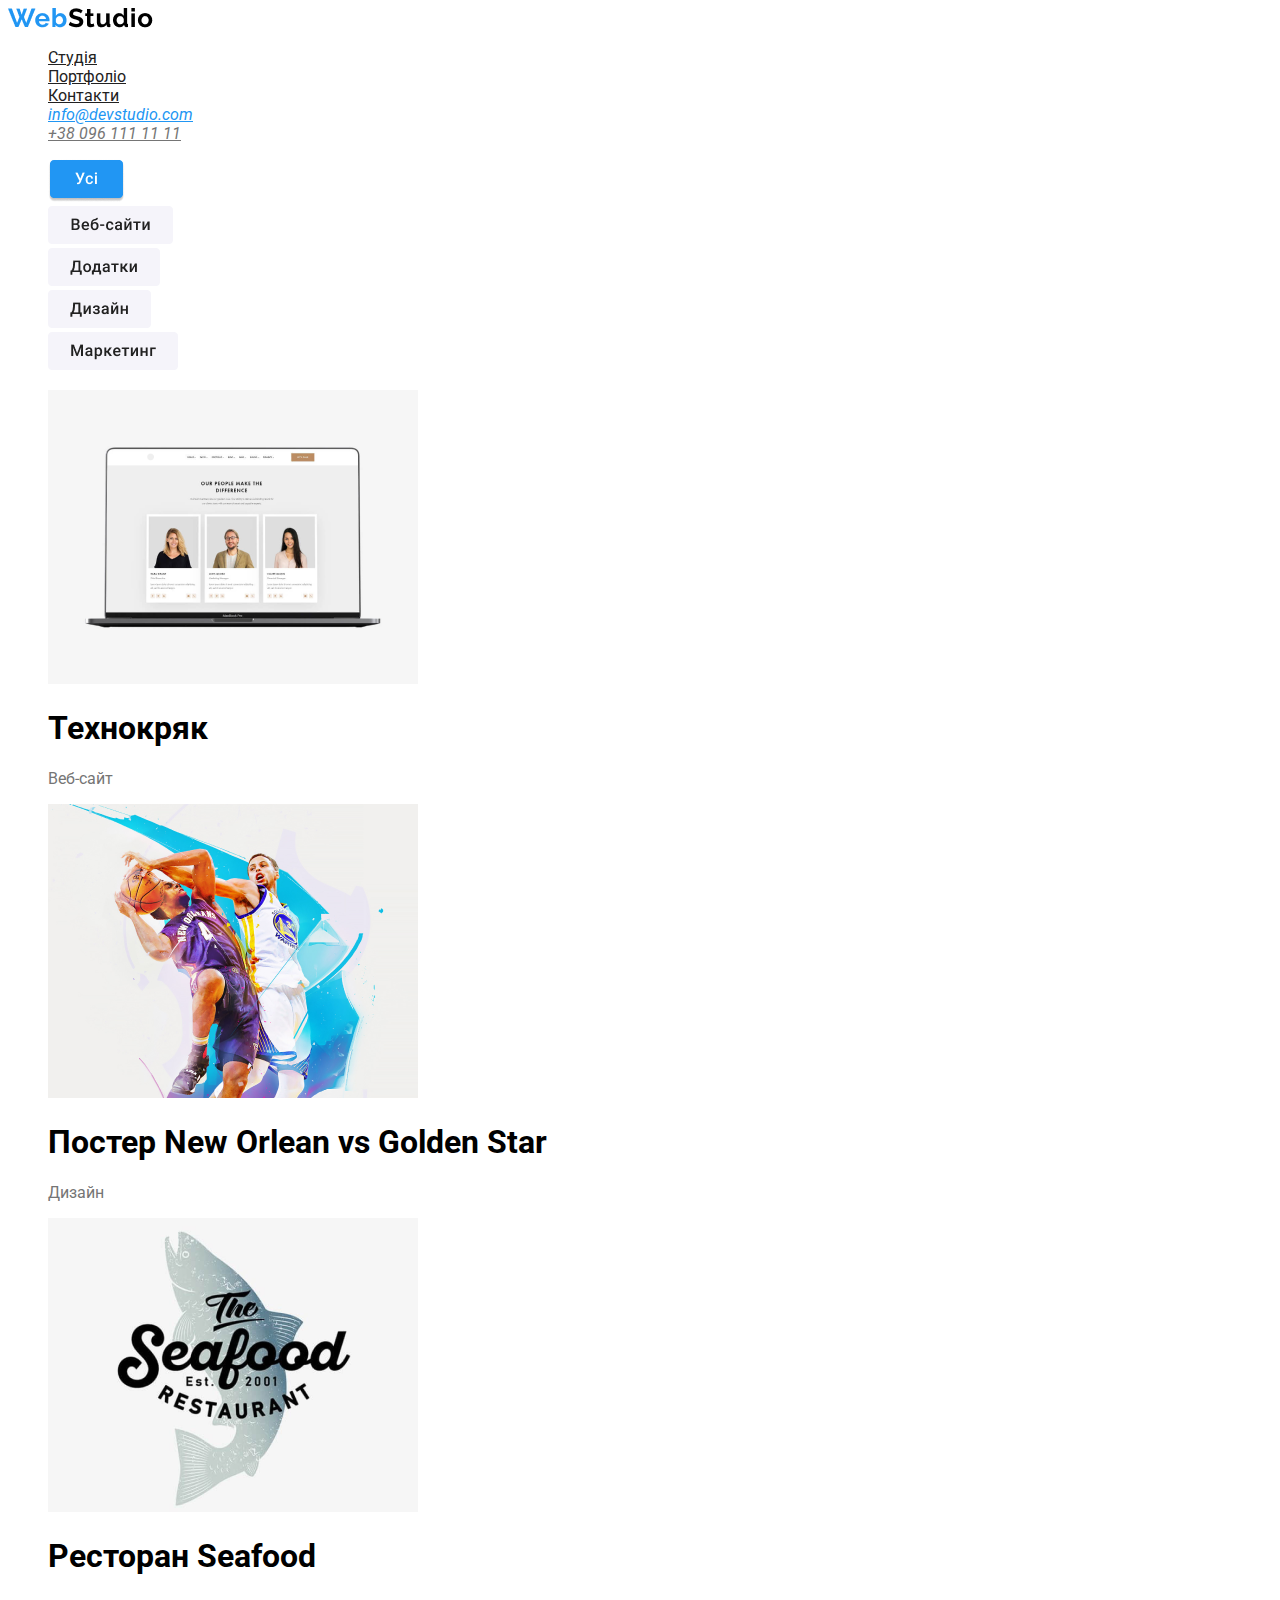
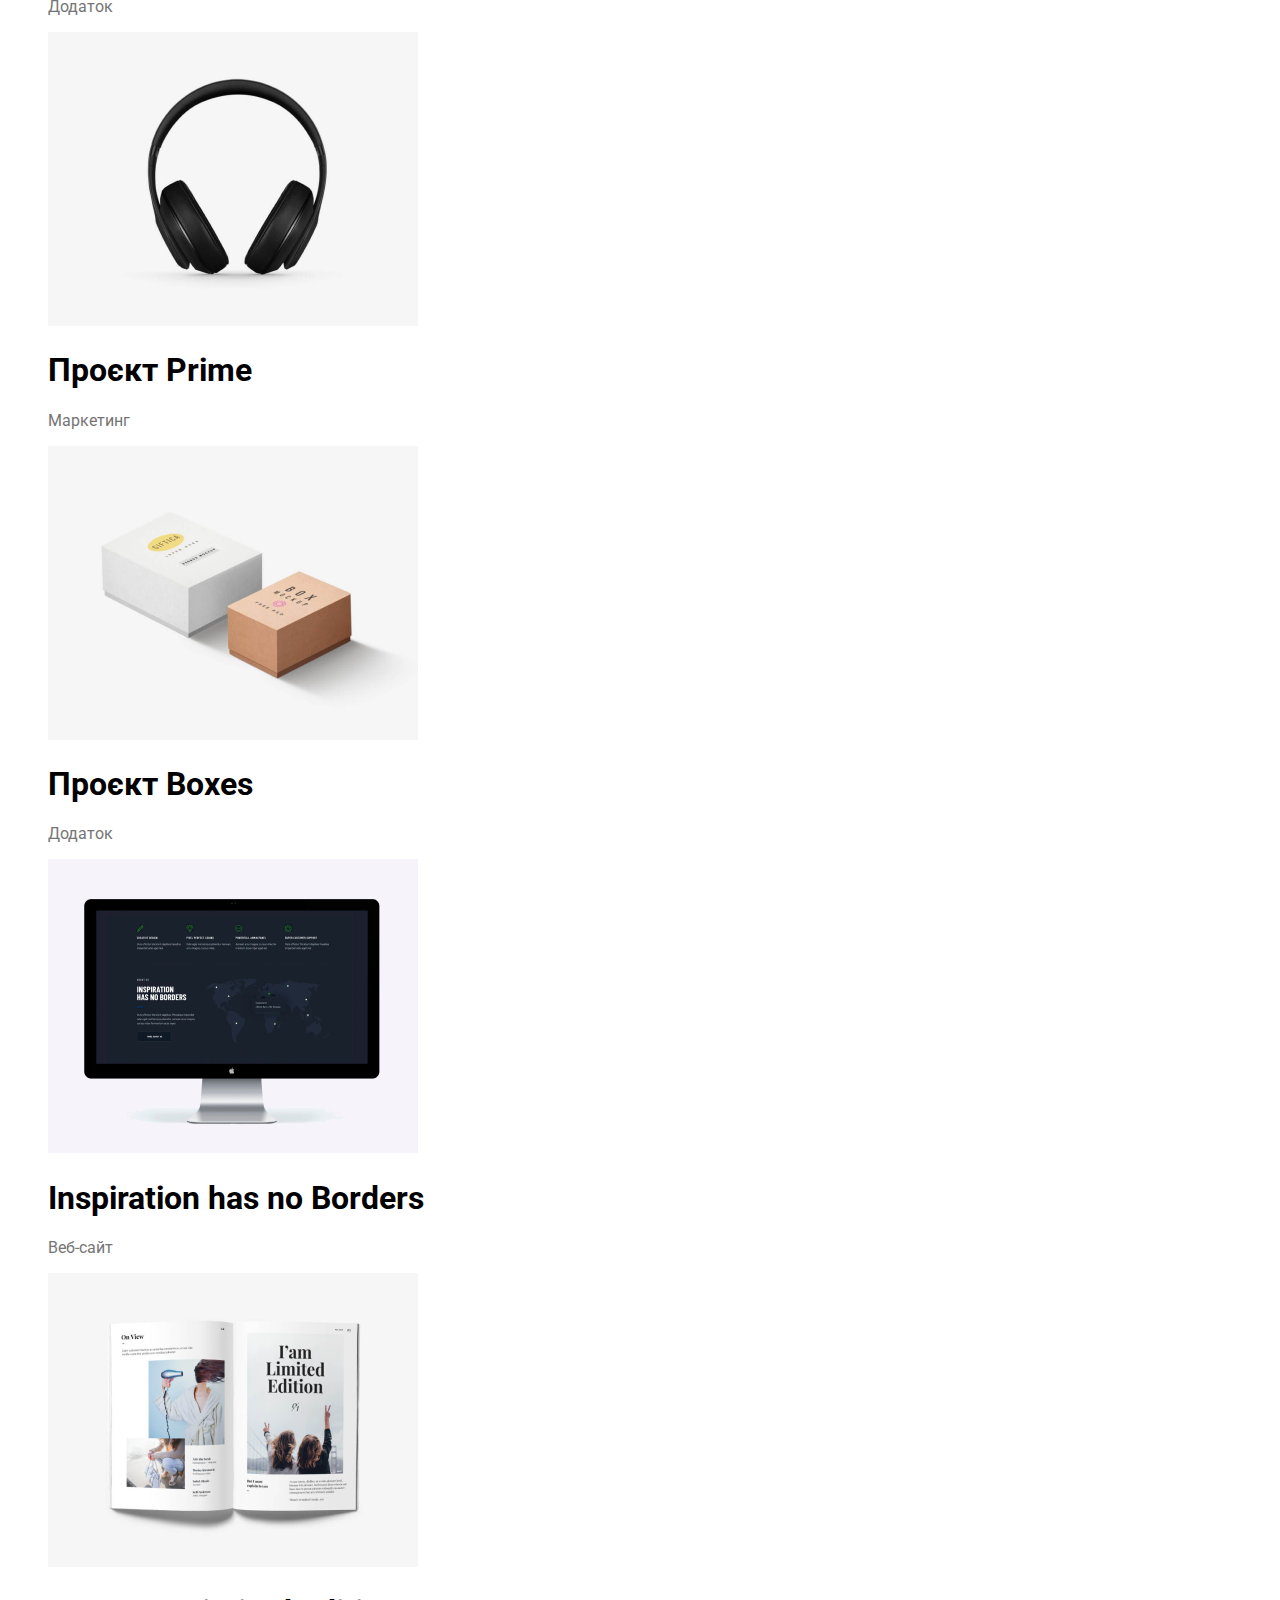
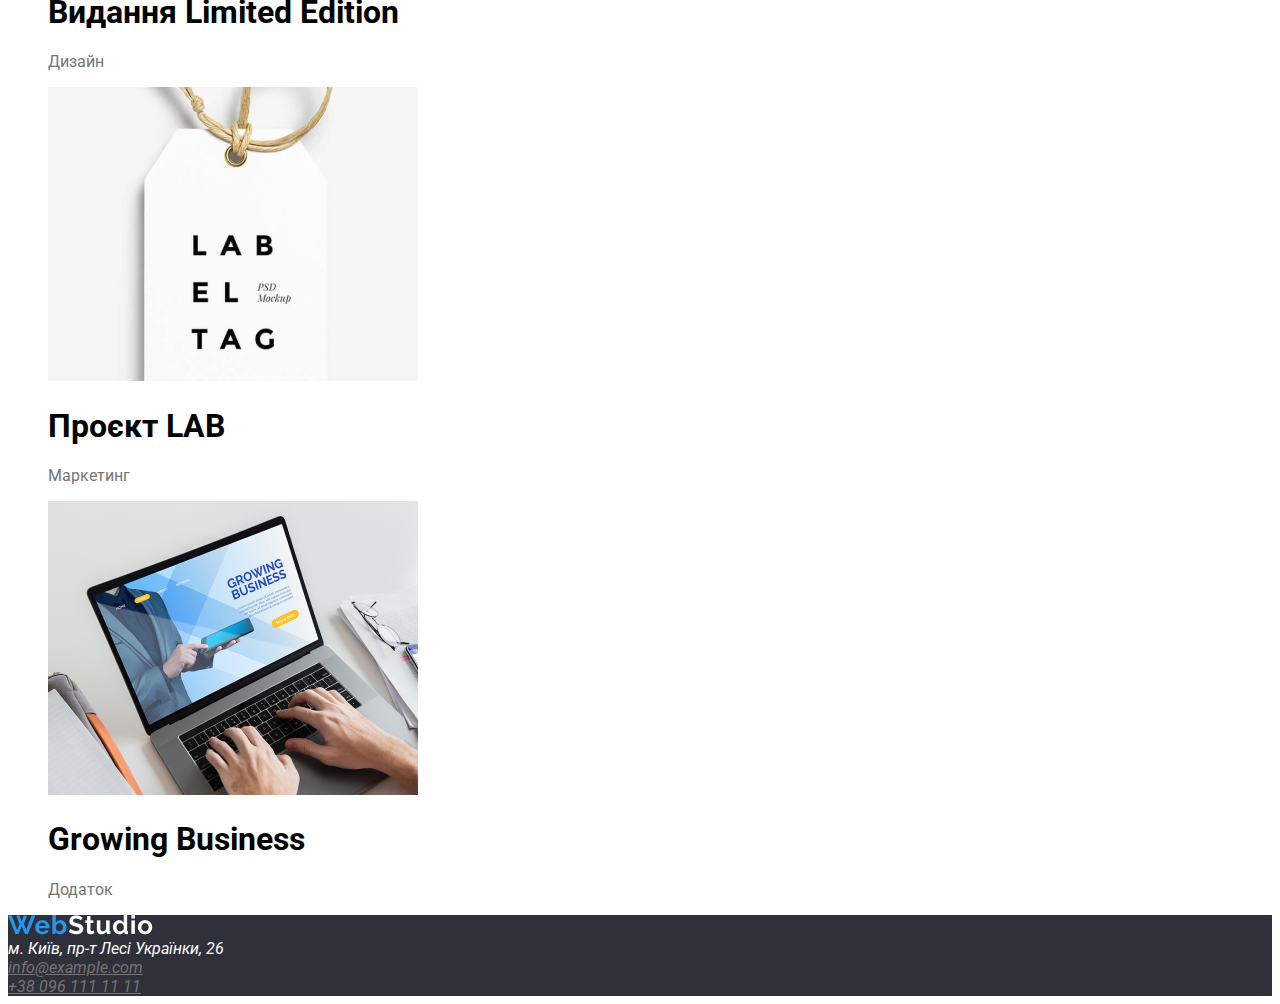
==== photoblog/portfolio.html @ d5c73bd6 "danilo" ====
<!DOCTYPE html>
<html lang="en">
<head>
    <meta charset="UTF-8">
    <meta name="viewport" content="width=device-width, initial-scale=1.0">
    <title>Document</title>
    <link rel="stylesheet" href="style.css">
    <link href="https://fonts.googleapis.com/css2?family=Roboto:ital,wght@0,100;0,300;0,400;0,500;0,700;0,900;1,100;1,300;1,400;1,500;1,700;1,900&display=swap" rel="stylesheet">
    <link href="https://fonts.googleapis.com/css2?family=Raleway:ital,wght@0,100..900;1,100..900&display=swap" rel="stylesheet">
    <link rel="stylesheet" href="/*! modern-normalize v3.0.1 | MIT License | https://github.com/sindresorhus/modern-normalize */*,::after,::before{box-sizing:border-box}html{font-family:system-ui,'Segoe UI',Roboto,Helvetica,Arial,sans-serif,'Apple Color Emoji','Segoe UI Emoji';line-height:1.15;-webkit-text-size-adjust:100%;tab-size:4}body{margin:0}b,strong{font-weight:bolder}code,kbd,pre,samp{font-family:ui-monospace,SFMono-Regular,Consolas,'Liberation Mono',Menlo,monospace;font-size:1em}small{font-size:80%}sub,sup{font-size:75%;line-height:0;position:relative;vertical-align:baseline}sub{bottom:-.25em}sup{top:-.5em}table{border-color:currentcolor}button,input,optgroup,select,textarea{font-family:inherit;font-size:100%;line-height:1.15;margin:0}[type=button],[type=reset],[type=submit],button{-webkit-appearance:button}legend{padding:0}progress{vertical-align:baseline}::-webkit-inner-spin-button,::-webkit-outer-spin-button{height:auto}[type=search]{-webkit-appearance:textfield;outline-offset:-2px}::-webkit-search-decoration{-webkit-appearance:none}::-webkit-file-upload-button{-webkit-appearance:button;font:inherit}summary{display:list-item}">
</head>
<body>
    <header>
        <img class="logotype" src="/img/WebStudio2.png" alt="">
        <ul class="navigation-list">
            <li><a class="navigation" href="/Студія">Студія</a></li>
            <li><a class="navigation" href="/Портфоліо">Портфоліо</a></li>
            <li><a class="navigation" href="/Контакти">Контакти</a></li>
            <address><a class="gmail" href="info@devstudio.com">info@devstudio.com</a></address>
            <address><a href="tel:+38 096 111 11 11">+38 096 111 11 11</a></address>
        </ul>
    </header>
    <main>
        <ul>
            <li><img src="/img/all.png" alt=""></li>
            <li><img src="/img/cites.png" alt=""></li>
            <li><img src="/img/programes.png" alt=""></li>
            <li><img src="/img/sizanes.png" alt=""></li>
            <li><img src="/img/marekt.png" alt=""></li>
        </ul>
        <ul>
            <li>
                <img src="/img/notebook.png" alt="">
                <h1>Технокряк</h1>
                <p class="text">Веб-сайт</p>
            </li>
            <li>
                <img src="/img/basketball.png" alt="">
                <h1>Постер New Orlean vs Golden Star</h1>
                <p class="text">Дизайн</p>
            </li>
            <li>
                <img src="/img/resturant.png" alt="">
                <h1>Ресторан Seafood</h1>
                <p class="text">Додаток</p>
            </li>
            <li>
                <img src="/img/headphone.png" alt="">
                <h1>Проєкт Prime</h1>
                <p class="text">Маркетинг</p>
            </li>
            <li>
                <img src="/img/blocks.png" alt="">
                <h1>Проєкт Boxes</h1>
                <p class="text">Додаток</p>
            </li>
            <li>
                <img src="/img/computer.png" alt="">
                <h1>Inspiration has no Borders</h1>
                <p class="text">Веб-сайт</p>
            </li>
            <li>
                <img src="/img/book.png" alt="">
                <h1>Видання Limited Edition</h1>
                <p class="text">Дизайн</p>
            </li>
            <li>
                <img src="/img/labeltag.png" alt="">
                <h1>Проєкт LAB</h1>
                <p class="text">Маркетинг</p>
            </li>
            <li>
                <img src="/img/work.png" alt="">
                <h1>Growing Business</h1>
                <p class="text">Додаток</p>
            </li>
        </ul>
    </main>
    <footer>
        <img class="logotype" src="/img/WebStudio.png" alt="">
        <address class="address">м. Київ, пр-т Лесі Українки, 26</address>
        <address><a href="info@example.com">info@example.com</a></address>
        <address><a href="tel:+38 096 111 11 11">+38 096 111 11 11</a></address>
       
    </footer>
</body>
</html>
---- photoblog/style.css ----
:root{
    --color: #2196F3;
    --black: #212121;
    --gray: #757575;
    --backround-color: #2F303A;
    --white: #FFFFFF;
    --blue:  #2196F3;


}
.navigation{
    color: var(--black);
}
.navigation-list :hover{
    color: var(--blue);
}
a[href="/Конткати"]{
    color: var(--black);
}
a[href="tel:+38 096 111 11 11"]{
    color: var(--gray);
}
.nav-site{
    background-color: var(--backround-color);
}
.title{
    color: var(--white);
}
.button{
 background-color: var(--blue);
 color: var(--white);
}

.text{
    color: var(--gray);
}
footer{
    background-color: var(--backround-color);
}
a[href="info@devstudio.com"]{
   color: var(--gray);
}
.address{
    color: var(--white);
}
.address{
    color: var(--white);
}
.gmail[href="info@devstudio.com"]{
    color: var(--blue);
}

body{
    font-family: "Roboto";
}
a[href="/WebStudio"]{
    font-family: "Raleway";
}
.logotype{
    font-family: "Raleway";
}
a[href="info@example.com"]{
    color: var(--gray);
}
ul{
    list-style: none;
}
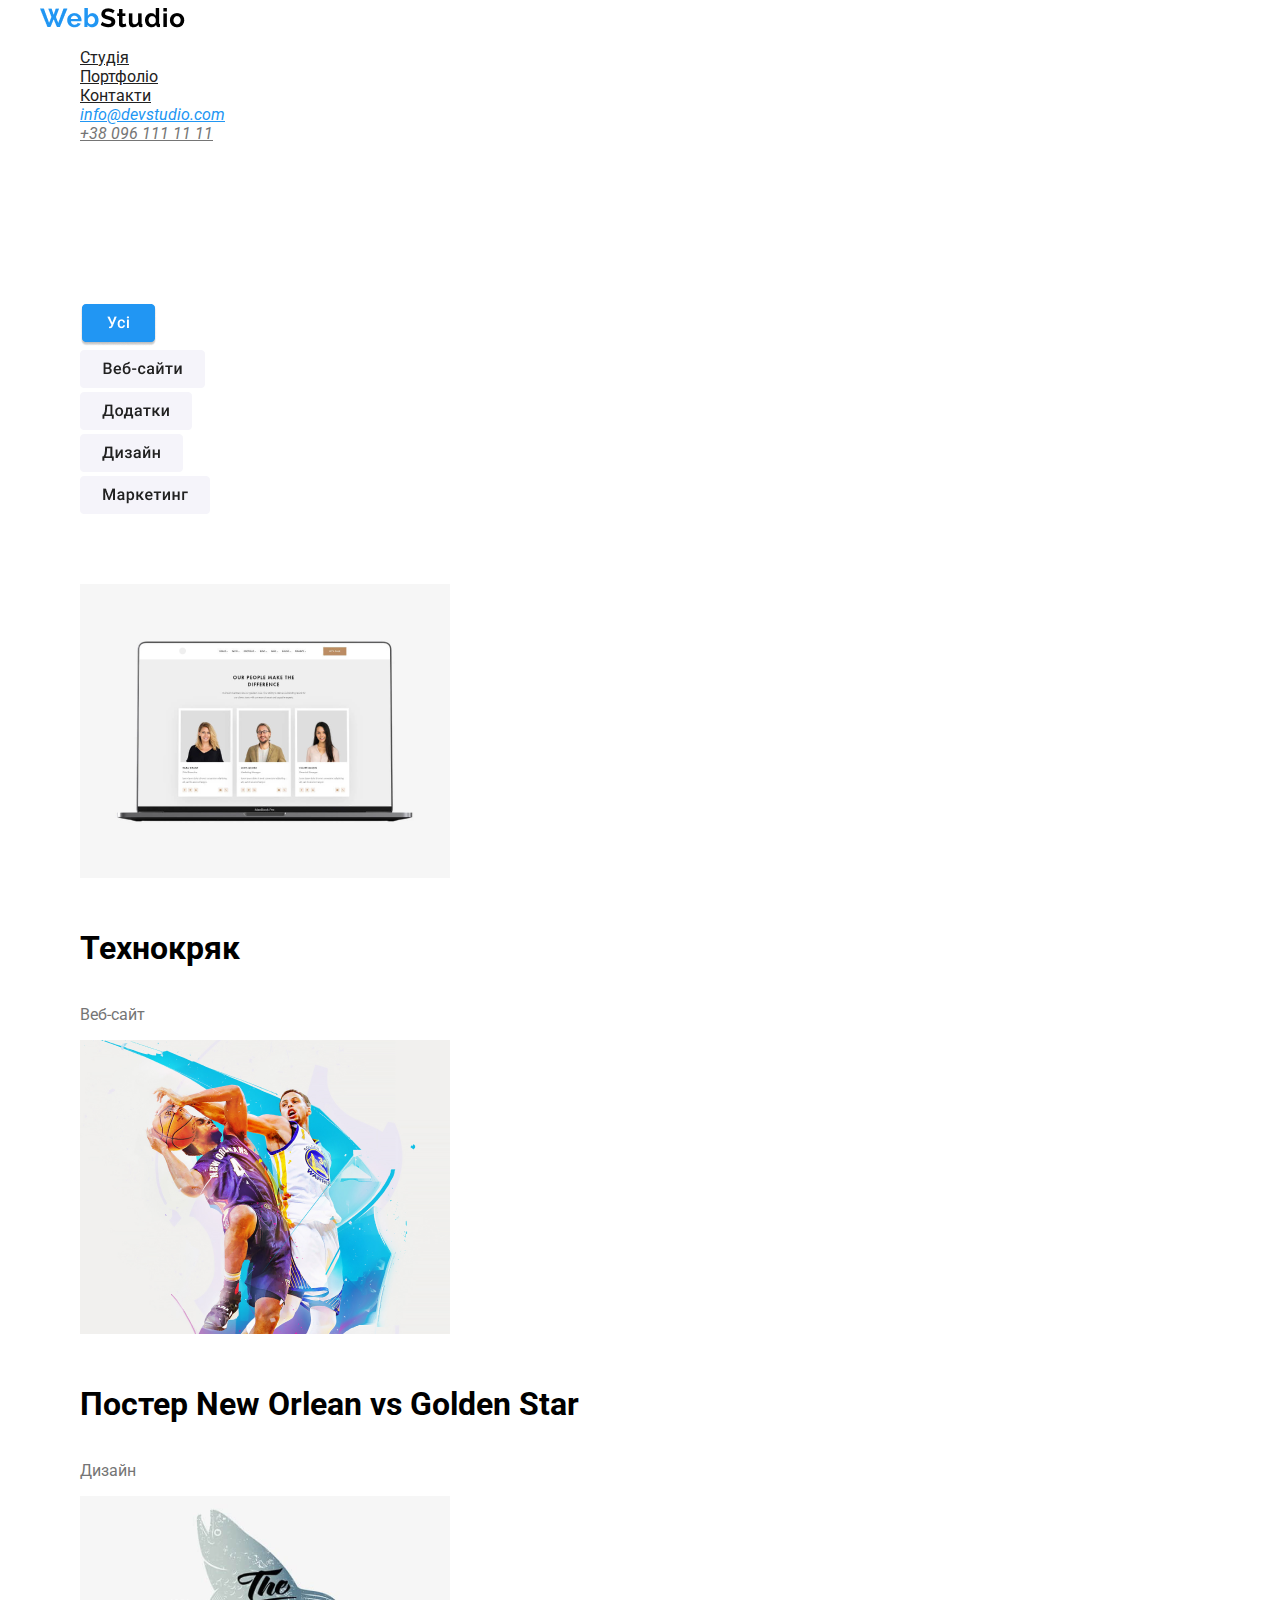
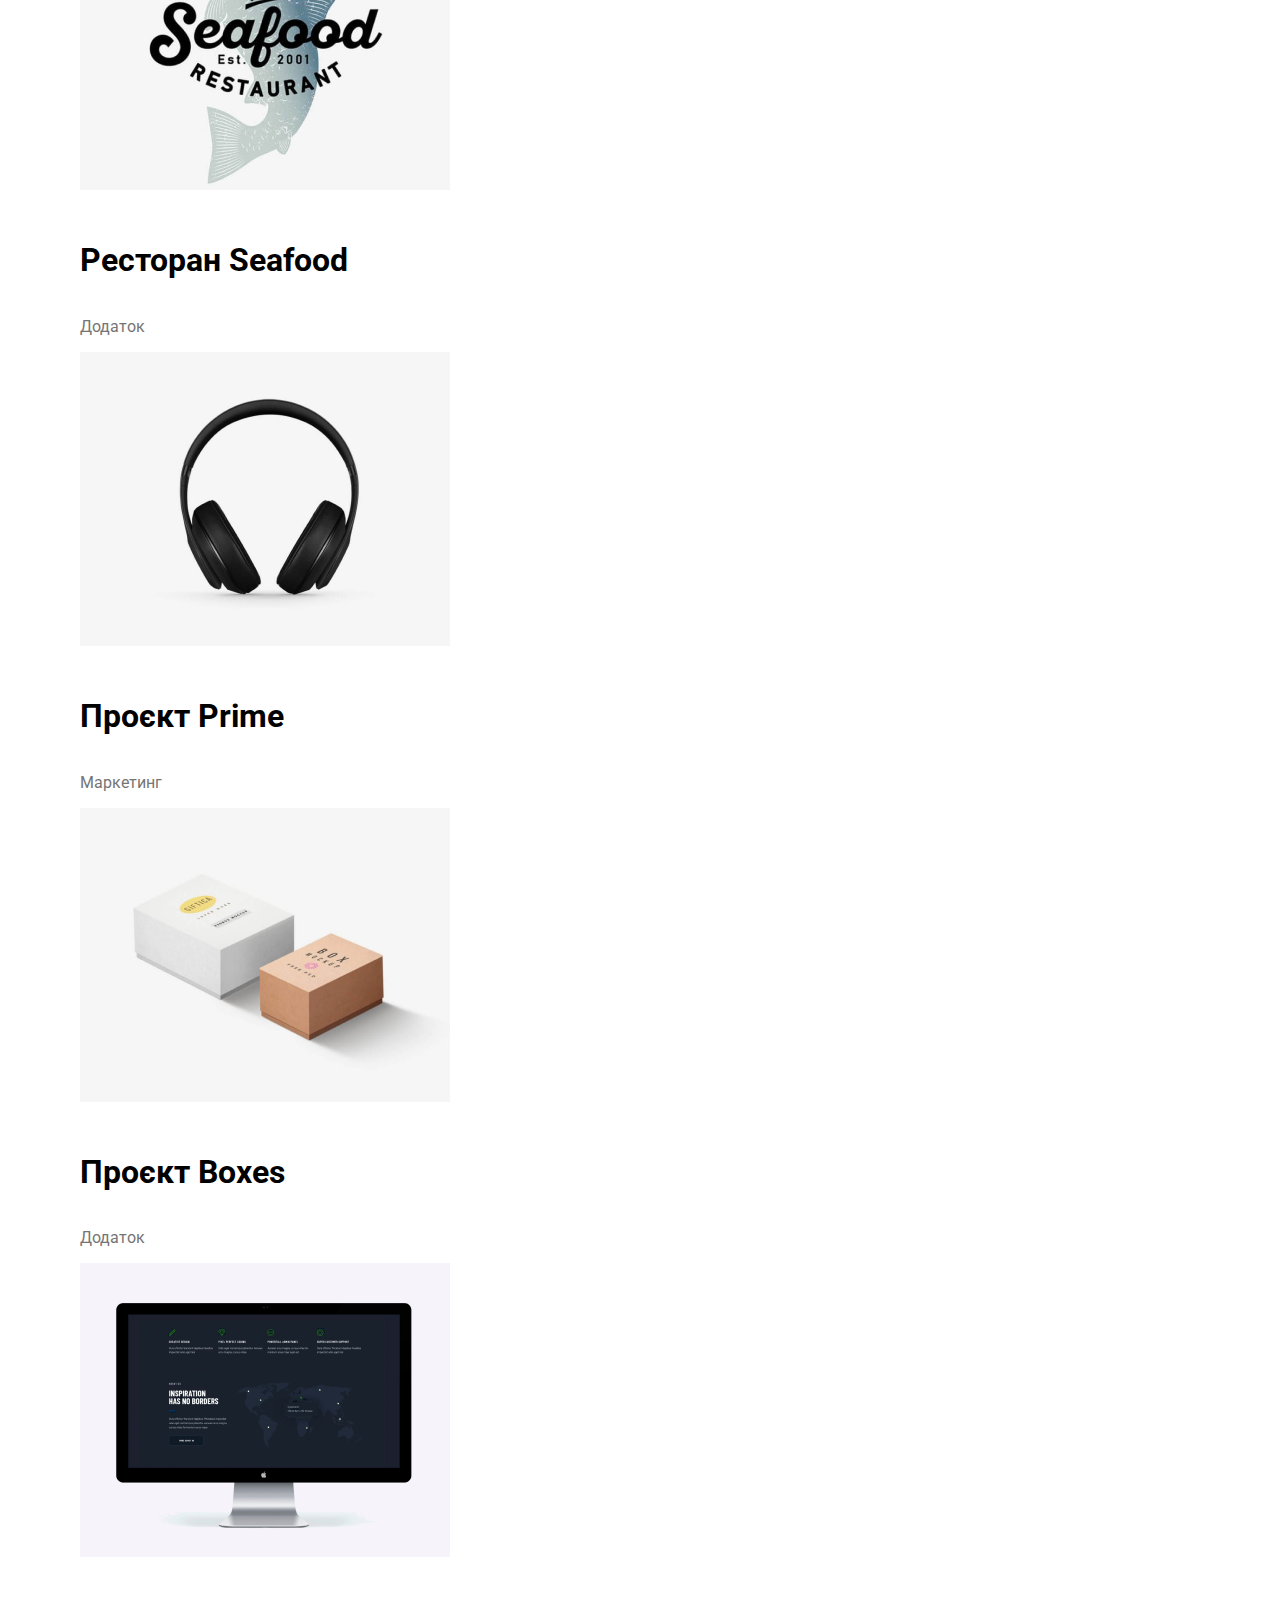
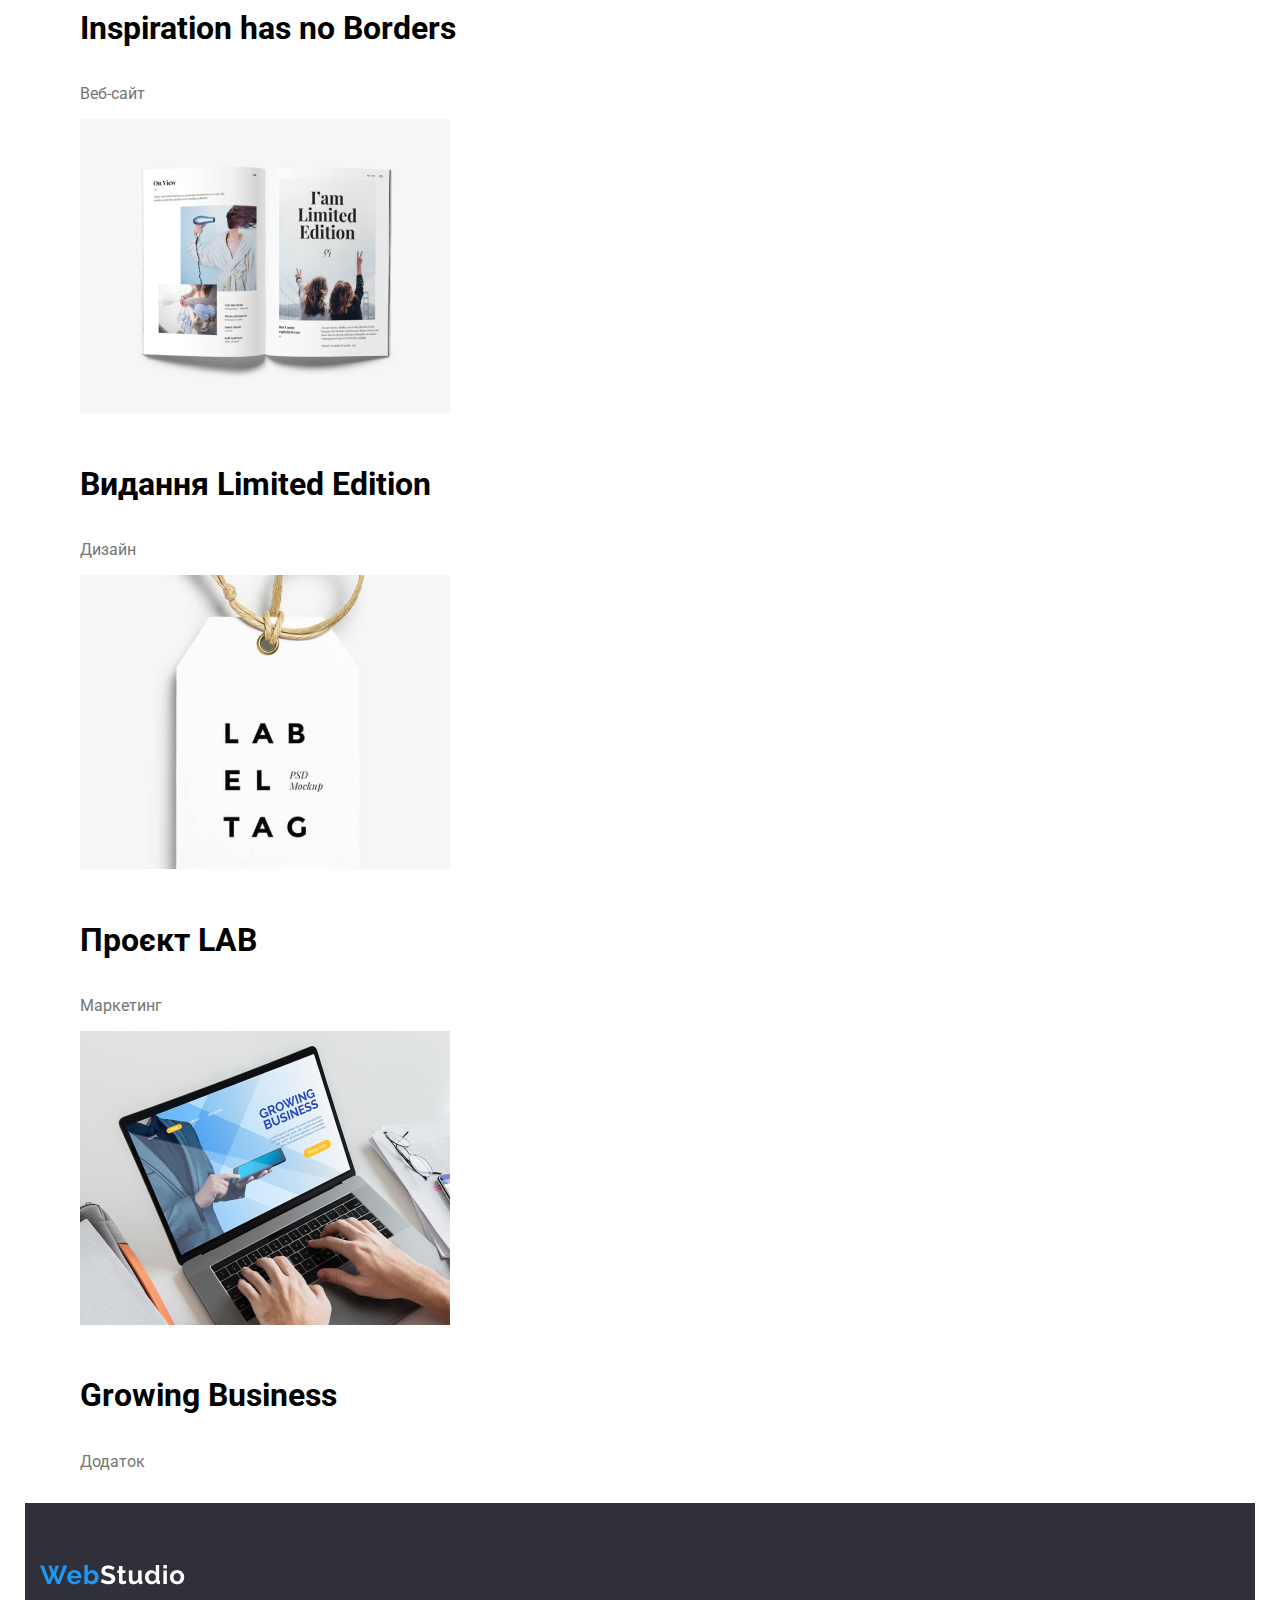
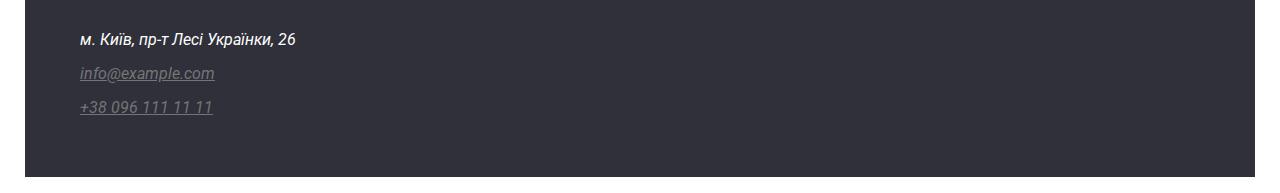
==== commit b9cc963b: "danilo" ====
--- a/photoblog/portfolio.html
+++ b/photoblog/portfolio.html
@@ -10,7 +10,7 @@
     <link rel="stylesheet" href="/*! modern-normalize v3.0.1 | MIT License | https://github.com/sindresorhus/modern-normalize */*,::after,::before{box-sizing:border-box}html{font-family:system-ui,'Segoe UI',Roboto,Helvetica,Arial,sans-serif,'Apple Color Emoji','Segoe UI Emoji';line-height:1.15;-webkit-text-size-adjust:100%;tab-size:4}body{margin:0}b,strong{font-weight:bolder}code,kbd,pre,samp{font-family:ui-monospace,SFMono-Regular,Consolas,'Liberation Mono',Menlo,monospace;font-size:1em}small{font-size:80%}sub,sup{font-size:75%;line-height:0;position:relative;vertical-align:baseline}sub{bottom:-.25em}sup{top:-.5em}table{border-color:currentcolor}button,input,optgroup,select,textarea{font-family:inherit;font-size:100%;line-height:1.15;margin:0}[type=button],[type=reset],[type=submit],button{-webkit-appearance:button}legend{padding:0}progress{vertical-align:baseline}::-webkit-inner-spin-button,::-webkit-outer-spin-button{height:auto}[type=search]{-webkit-appearance:textfield;outline-offset:-2px}::-webkit-search-decoration{-webkit-appearance:none}::-webkit-file-upload-button{-webkit-appearance:button;font:inherit}summary{display:list-item}">
 </head>
 <body>
-    <header>
+    <header class="container">
         <img class="logotype" src="/img/WebStudio2.png" alt="">
         <ul class="navigation-list">
             <li><a class="navigation" href="/Студія">Студія</a></li>
@@ -20,8 +20,8 @@
             <address><a href="tel:+38 096 111 11 11">+38 096 111 11 11</a></address>
         </ul>
     </header>
-    <main>
-        <ul>
+    <main class="container">
+        <ul class="nav-buttons">
             <li><img src="/img/all.png" alt=""></li>
             <li><img src="/img/cites.png" alt=""></li>
             <li><img src="/img/programes.png" alt=""></li>
@@ -31,57 +31,64 @@
         <ul>
             <li>
                 <img src="/img/notebook.png" alt="">
-                <h1>Технокряк</h1>
+                <h1 class="project">Технокряк</h1>
                 <p class="text">Веб-сайт</p>
             </li>
             <li>
                 <img src="/img/basketball.png" alt="">
-                <h1>Постер New Orlean vs Golden Star</h1>
+                <h1 class="project">Постер New Orlean vs Golden Star</h1>
                 <p class="text">Дизайн</p>
             </li>
             <li>
                 <img src="/img/resturant.png" alt="">
-                <h1>Ресторан Seafood</h1>
+                <h1 class="project">Ресторан Seafood</h1>
                 <p class="text">Додаток</p>
             </li>
             <li>
                 <img src="/img/headphone.png" alt="">
-                <h1>Проєкт Prime</h1>
+                <h1 class="project">Проєкт Prime</h1>
                 <p class="text">Маркетинг</p>
             </li>
             <li>
                 <img src="/img/blocks.png" alt="">
-                <h1>Проєкт Boxes</h1>
+                <h1 class="project">Проєкт Boxes</h1>
                 <p class="text">Додаток</p>
             </li>
             <li>
                 <img src="/img/computer.png" alt="">
-                <h1>Inspiration has no Borders</h1>
+                <h1 class="project">Inspiration has no Borders</h1>
                 <p class="text">Веб-сайт</p>
             </li>
             <li>
                 <img src="/img/book.png" alt="">
-                <h1>Видання Limited Edition</h1>
+                <h1 class="project">Видання Limited Edition</h1>
                 <p class="text">Дизайн</p>
             </li>
             <li>
                 <img src="/img/labeltag.png" alt="">
-                <h1>Проєкт LAB</h1>
+                <h1 class="project">Проєкт LAB</h1>
                 <p class="text">Маркетинг</p>
             </li>
             <li>
                 <img src="/img/work.png" alt="">
-                <h1>Growing Business</h1>
-                <p class="text">Додаток</p>
+                <h1 class="project">Growing Business</h1>
+                <p class="text" id="text">Додаток</p>
             </li>
         </ul>
     </main>
-    <footer>
-        <img class="logotype" src="/img/WebStudio.png" alt="">
-        <address class="address">м. Київ, пр-т Лесі Українки, 26</address>
-        <address><a href="info@example.com">info@example.com</a></address>
-        <address><a href="tel:+38 096 111 11 11">+38 096 111 11 11</a></address>
-       
+    <footer class="container">
+        <img class="logotype" id="logotype-nav-footer" src="/img/WebStudio.png" alt="">
+        <ul class="nav-footer">
+        <li>
+            <address class="address">м. Київ, пр-т Лесі Українки, 26</address>
+        </li>
+        <li>
+            <address id="gmail-nav-footer"><a href="info@example.com">info@example.com</a></address>
+        </li>
+        <li>
+            <address class="tel"><a href="tel:+38 096 111 11 11">+38 096 111 11 11</a></address>
+        </li>
+    </ul>
     </footer>
 </body>
 </html>--- a/photoblog/style.css
+++ b/photoblog/style.css
@@ -66,3 +66,66 @@
 ul{
     list-style: none;
 }
+.container{
+    max-width: 1200px;
+    margin: 0 auto;
+    padding: 0 15px;
+}
+.navigation-list{
+    padding-bottom: 24px;
+}
+.nav-site{
+    padding-top: 208px;
+}
+.title{
+    padding-bottom: 41px;
+}
+.button{
+    padding-left: 33px;
+    padding-right: 33px;
+    padding-top: 19px;
+    padding-bottom: 19px;
+}
+.nav-button{
+    padding-bottom: 198px;
+}
+.block{
+    padding-top: 94px;
+}
+.nav-title{
+    padding-bottom: 17px;
+}
+.picture{
+    padding-top: 50px;
+}
+.team{
+    padding-top: 185px;
+}
+h2{
+    padding-top: 28px;
+    padding-bottom: 10px;
+}
+.nav-buttons{
+    padding-top: 120px;
+    padding-bottom: 50px;
+}
+.project{
+    padding-top: 26px;
+    padding-bottom: 16px;
+}
+#text{
+    padding-bottom: 16px;
+}
+#logotype-nav-footer{
+    padding-top: 62px;
+    padding-bottom: 25px;
+}
+.address{
+    padding-bottom: 15px;
+}
+#gmail-nav-footer{
+    padding-bottom: 15px;
+}
+.tel{
+    padding-bottom: 60px;
+}